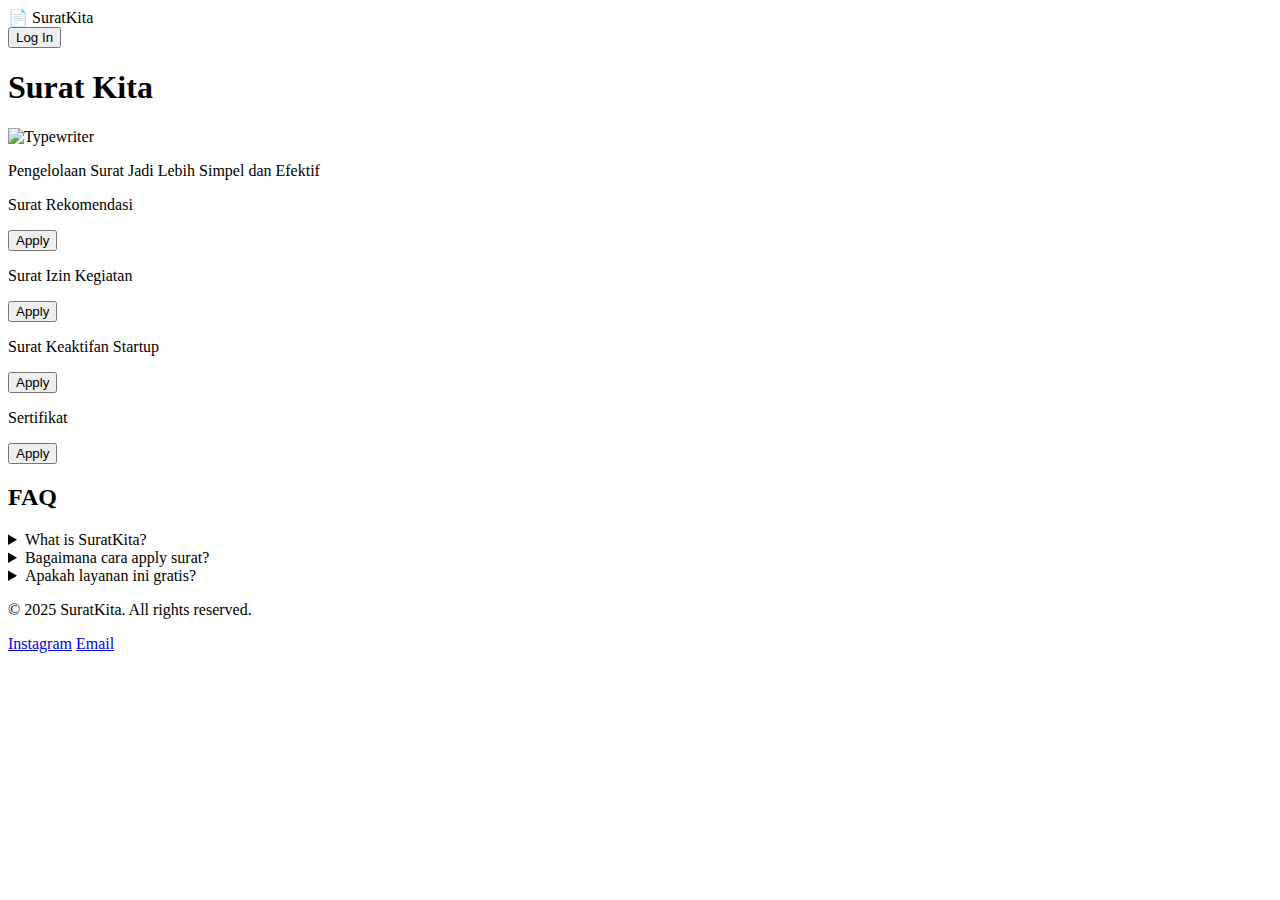
==== index.html @ 3f909e64 "First Commit: Landing Page" ====
<!DOCTYPE html> 
<html lang="id">
<head>
    <meta charset="UTF-8">
    <meta name="viewport" content="width=device-width, initial-scale=1.0">
    <title>SuratKita - Landing Page</title>
    <script src="https://cdn.tailwindcss.com"></script>
</head>
<body class="bg-white text-gray-900">

    <!-- Navbar -->
    <nav class="bg-gray-200 py-4 px-6 flex justify-between items-center shadow-md">
        <div class="text-xl font-bold">📄 SuratKita</div>
        <button class="bg-black text-white px-4 py-2 rounded hover:bg-gray-800">Log In</button>
    </nav>    

    <!-- Header -->
    <header class="text-center mt-10">
        <h1 class="text-3xl font-bold">Surat Kita</h1>
        <div class="flex justify-center my-6">
            <img src="/assets/letter.jpg" alt="Typewriter" class="w-48 h-48 object-cover rounded-lg shadow">
        </div>
        <p class="text-gray-600">Pengelolaan Surat Jadi Lebih Simpel dan Efektif</p>
    </header>

    <!-- Cards -->
    <section class="max-w-4xl mx-auto mt-10 grid grid-cols-1 md:grid-cols-2 gap-6">
        <div class="bg-gray-100 p-4 rounded-lg shadow text-center">
            <p class="text-lg font-semibold">Surat Rekomendasi</p>
            <button class="bg-black text-white px-4 py-2 mt-2 rounded hover:bg-gray-800" onclick="window.location.href='https://docs.google.com/forms/d/e/1FAIpQLSe-xXUOhnfsAJH8A4PYygbwUI5ERGU3QJD0RVEpm_sS-9gT6g/viewform?usp=header'">Apply</button>
        </div>
        <div class="bg-gray-100 p-4 rounded-lg shadow text-center">
            <p class="text-lg font-semibold">Surat Izin Kegiatan</p>
            <button class="bg-black text-white px-4 py-2 mt-2 rounded hover:bg-gray-800">Apply</button>
        </div>
        <div class="bg-gray-100 p-4 rounded-lg shadow text-center">
            <p class="text-lg font-semibold">Surat Keaktifan Startup</p>
            <button class="bg-black text-white px-4 py-2 mt-2 rounded hover:bg-gray-800">Apply</button>
        </div>
        <div class="bg-gray-100 p-4 rounded-lg shadow text-center">
            <p class="text-lg font-semibold">Sertifikat</p>
            <button class="bg-black text-white px-4 py-2 mt-2 rounded hover:bg-gray-800" onclick="window.location.href='https://docs.google.com/forms/d/e/1FAIpQLSeM9QQuI0AHZIjQDtk2FXW_mqsEP5Glp0UQEbscp-8I10ToxQ/viewform?usp=header'">Apply</button>
        </div>
    </section>
   
    <!-- FAQ Section -->
    <section class="max-w-4xl mx-auto mt-10">
        <h2 class="text-2xl font-bold text-center">FAQ</h2>
        <div class="bg-gray-100 p-4 mt-4 rounded-lg shadow">
            <details class="mb-2">
                <summary class="cursor-pointer font-semibold">What is SuratKita?</summary>
                <p class="mt-2 text-gray-700">SuratKita adalah platform untuk pengelolaan surat secara digital.</p>
            </details>
            <details class="mb-2">
                <summary class="cursor-pointer font-semibold">Bagaimana cara apply surat?</summary>
                <p class="mt-2 text-gray-700">Klik tombol "Apply" pada surat yang ingin kamu buat.</p>
            </details>
            <details>
                <summary class="cursor-pointer font-semibold">Apakah layanan ini gratis?</summary>
                <p class="mt-2 text-gray-700">Ya, layanan dasar bisa digunakan secara gratis.</p>
            </details>
        </div>
    </section>

    <!-- Footer -->
    <footer class="bg-black text-white text-center py-4 mt-10">
        <p>&copy; 2025 SuratKita. All rights reserved.</p>
        <div class="flex justify-center space-x-4 mt-2">
            <a href="#" class="hover:underline">Instagram</a>
            <a href="#" class="hover:underline">Email</a>
        </div>
    </footer>

</body>
</html>
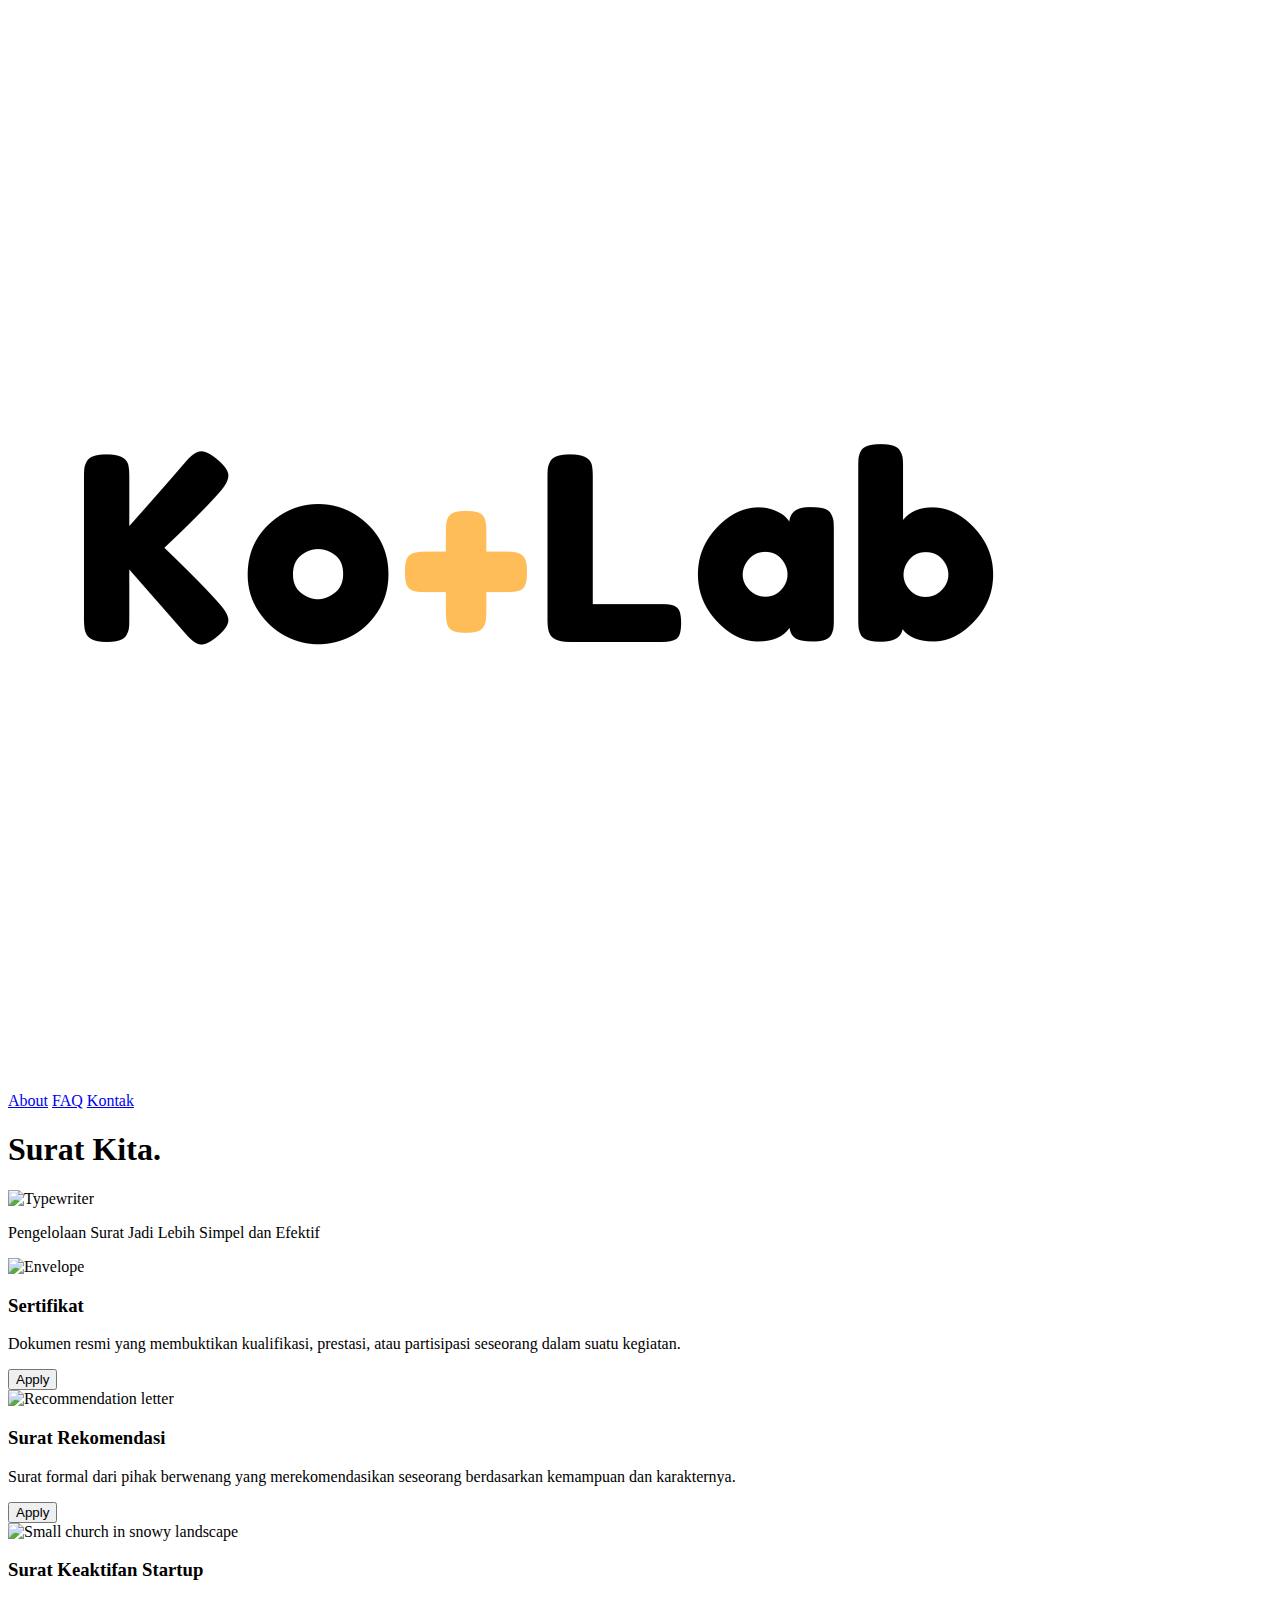
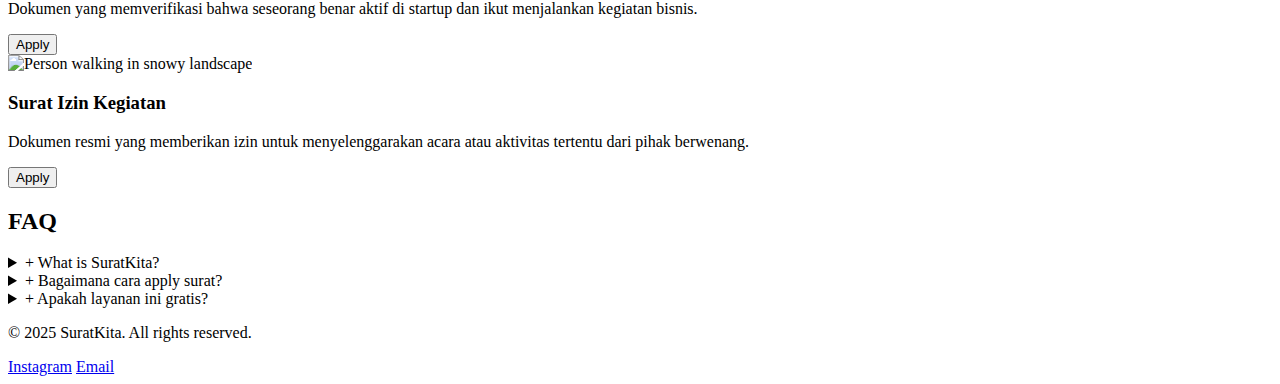
==== commit 3b81d64d: "rubh" ====
--- a/index.html
+++ b/index.html
@@ -9,61 +9,116 @@
 <body class="bg-white text-gray-900">
 
     <!-- Navbar -->
-    <nav class="bg-gray-200 py-4 px-6 flex justify-between items-center shadow-md">
-        <div class="text-xl font-bold">📄 SuratKita</div>
-        <button class="bg-black text-white px-4 py-2 rounded hover:bg-gray-800">Log In</button>
+    <nav class="  px-6 flex justify-between items-center">
+        <div class="flex items-center">
+            <img
+              src="/assets/Ko+Lab Research Alliance_LogoKo+Lab.png"
+              alt="Logo"
+              class="w-24 h-24 "
+            />
+          </div>
+        <div class="flex gap-4">
+            <a href="tentang.html" class="hover:text-yellow-600">About</a>
+            <a href="#faq" class="hover:text-yellow-600">FAQ</a>
+            <a href="#kontak" class="hover:text-yellow-600">Kontak</a>
+        </div>
     </nav>    
 
     <!-- Header -->
-    <header class="text-center mt-10">
-        <h1 class="text-3xl font-bold">Surat Kita</h1>
+    <header class="text-center px-4">
+        <h1 class="text-4xl font-bold">Surat Kita.</h1>
         <div class="flex justify-center my-6">
-            <img src="/assets/letter.jpg" alt="Typewriter" class="w-48 h-48 object-cover rounded-lg shadow">
+            <div class="relative w-80 h-80 bg-gray-100 rounded-lg shadow-lg overflow-hidden">
+                <img src="/assets/letter.jpg" alt="Typewriter" class="w-full h-full object-cover">
+            </div>
         </div>
-        <p class="text-gray-600">Pengelolaan Surat Jadi Lebih Simpel dan Efektif</p>
+        <p class="text-gray-600 mt-4">Pengelolaan Surat Jadi Lebih Simpel dan Efektif</p>
     </header>
 
-    <!-- Cards -->
-    <section class="max-w-4xl mx-auto mt-10 grid grid-cols-1 md:grid-cols-2 gap-6">
-        <div class="bg-gray-100 p-4 rounded-lg shadow text-center">
-            <p class="text-lg font-semibold">Surat Rekomendasi</p>
-            <button class="bg-black text-white px-4 py-2 mt-2 rounded hover:bg-gray-800" onclick="window.location.href='https://docs.google.com/forms/d/e/1FAIpQLSe-xXUOhnfsAJH8A4PYygbwUI5ERGU3QJD0RVEpm_sS-9gT6g/viewform?usp=header'">Apply</button>
+   <!-- Cards -->
+    <section class="max-w-4xl mx-auto mt-10 px-4 space-y-6">
+        <!-- Sertifikat Card -->
+        <div class="flex flex-col md:flex-row overflow-hidden rounded-lg shadow-lg">
+            <div class="md:w-1/2 h-64">
+                <img src="https://i.pinimg.com/736x/5e/5f/bc/5e5fbcef9d43f89003d676aa530faa49.jpg" alt="Envelope" class="w-full h-full object-cover">
+            </div>
+            <div class="md:w-1/2 p-6 bg-amber-100">
+                <h3 class="text-2xl font-bold mb-2">Sertifikat</h3>
+                <p class="text-gray-600 mb-4">Dokumen resmi yang membuktikan kualifikasi, prestasi, atau partisipasi seseorang dalam suatu kegiatan.</p>
+                <button class="bg-black text-white px-4 py-2 rounded hover:bg-gray-800" onclick="window.location.href='https://docs.google.com/forms/d/e/1FAIpQLSeM9QQuI0AHZIjQDtk2FXW_mqsEP5Glp0UQEbscp-8I10ToxQ/viewform?usp=header'">Apply</button>
+            </div>
         </div>
-        <div class="bg-gray-100 p-4 rounded-lg shadow text-center">
-            <p class="text-lg font-semibold">Surat Izin Kegiatan</p>
-            <button class="bg-black text-white px-4 py-2 mt-2 rounded hover:bg-gray-800">Apply</button>
+
+        <!-- Surat Rekomendasi Card -->
+        <div class="flex flex-col md:flex-row-reverse overflow-hidden rounded-lg shadow-lg">
+            <div class="md:w-1/2 h-64">
+                <img src="https://i.pinimg.com/736x/a9/e1/31/a9e1319201de1456394444787820c231.jpg" alt="Recommendation letter" class="w-full h-full object-cover">
+            </div>
+            <div class="md:w-1/2 p-6 bg-gray-100">
+                <h3 class="text-2xl font-bold mb-2">Surat Rekomendasi</h3>
+                <p class="text-gray-600 mb-4">Surat formal dari pihak berwenang yang merekomendasikan seseorang berdasarkan kemampuan dan karakternya.</p>
+                <button class="bg-black text-white px-4 py-2 rounded hover:bg-gray-800" onclick="window.location.href='https://docs.google.com/forms/d/e/1FAIpQLSe-xXUOhnfsAJH8A4PYygbwUI5ERGU3QJD0RVEpm_sS-9gT6g/viewform?usp=header'">Apply</button>
+            </div>
         </div>
-        <div class="bg-gray-100 p-4 rounded-lg shadow text-center">
-            <p class="text-lg font-semibold">Surat Keaktifan Startup</p>
-            <button class="bg-black text-white px-4 py-2 mt-2 rounded hover:bg-gray-800">Apply</button>
+
+        <!-- Surat Keaktifan Startup Card -->
+        <div class="flex flex-col md:flex-row overflow-hidden rounded-lg shadow-lg">
+            <div class="md:w-1/2 h-64">
+                <img src="https://i.pinimg.com/736x/47/79/f2/4779f200d02304a65221cb55d66780e9.jpg" alt="Small church in snowy landscape" class="w-full h-full object-cover">
+            </div>
+            <div class="md:w-1/2 p-6 bg-amber-100">
+                <h3 class="text-2xl font-bold mb-2">Surat Keaktifan Startup</h3>
+                <p class="text-gray-600 mb-4">Dokumen yang memverifikasi bahwa seseorang benar aktif di startup dan ikut menjalankan kegiatan bisnis.</p>
+                <button class="bg-black text-white px-4 py-2 rounded hover:bg-gray-800" onclick="window.location.href='https://script.google.com/macros/s/AKfycbzmeJyx5Izi31fQYzQXXgxdJi311XVSgeWVrKlwhOxNgD7td-e-yCY4uzBCT12zJ9Pp/exec'">Apply</button>
+            </div>
         </div>
-        <div class="bg-gray-100 p-4 rounded-lg shadow text-center">
-            <p class="text-lg font-semibold">Sertifikat</p>
-            <button class="bg-black text-white px-4 py-2 mt-2 rounded hover:bg-gray-800" onclick="window.location.href='https://docs.google.com/forms/d/e/1FAIpQLSeM9QQuI0AHZIjQDtk2FXW_mqsEP5Glp0UQEbscp-8I10ToxQ/viewform?usp=header'">Apply</button>
+
+        <!-- Surat Izin Kegiatan Card -->
+        <div class="flex flex-col md:flex-row-reverse overflow-hidden rounded-lg shadow-lg">
+            <div class="md:w-1/2 h-64">
+                <img src="https://i.pinimg.com/736x/15/30/3d/15303db09e01eef47d93232e29248d7e.jpg" alt="Person walking in snowy landscape" class="w-full h-full object-cover">
+            </div>
+            <div class="md:w-1/2 p-6 bg-gray-100">
+                <h3 class="text-2xl font-bold mb-2">Surat Izin Kegiatan</h3>
+                <p class="text-gray-600 mb-4">Dokumen resmi yang memberikan izin untuk menyelenggarakan acara atau aktivitas tertentu dari pihak berwenang.</p>
+                <button class="bg-black text-white px-4 py-2 rounded hover:bg-gray-800" onclick="window.location.href='https://script.google.com/macros/s/AKfycbwCEl3GbvSrZ8l9_nieyUm_HQKY5ARxbonVmTJYHWh1aHvWy9k0TbQWT_RNSMUxmsme/exec'">Apply</button>
+            </div>
         </div>
     </section>
-   
-    <!-- FAQ Section -->
-    <section class="max-w-4xl mx-auto mt-10">
-        <h2 class="text-2xl font-bold text-center">FAQ</h2>
-        <div class="bg-gray-100 p-4 mt-4 rounded-lg shadow">
-            <details class="mb-2">
-                <summary class="cursor-pointer font-semibold">What is SuratKita?</summary>
-                <p class="mt-2 text-gray-700">SuratKita adalah platform untuk pengelolaan surat secara digital.</p>
-            </details>
-            <details class="mb-2">
-                <summary class="cursor-pointer font-semibold">Bagaimana cara apply surat?</summary>
-                <p class="mt-2 text-gray-700">Klik tombol "Apply" pada surat yang ingin kamu buat.</p>
-            </details>
-            <details>
-                <summary class="cursor-pointer font-semibold">Apakah layanan ini gratis?</summary>
-                <p class="mt-2 text-gray-700">Ya, layanan dasar bisa digunakan secara gratis.</p>
-            </details>
-        </div>
-    </section>
+    
+        <!-- FAQ Section -->
+        <section id="faq" class="max-w-4xl mx-auto mt-16 px-4">
+            <h2 class="text-3xl font-bold text-center mb-6">FAQ</h2>
+            <div class="space-y-2">
+                <div class="bg-gray-50 p-4 rounded-lg shadow">
+                    <details>
+                        <summary class="cursor-pointer font-semibold flex items-center">
+                            <span class="mr-2">+</span> What is SuratKita?
+                        </summary>
+                        <p class="mt-2 pl-6 text-gray-700">SuratKita adalah platform untuk pengelolaan surat secara digital.</p>
+                    </details>
+                </div>
+                <div class="bg-gray-50 p-4 rounded-lg shadow">
+                    <details>
+                        <summary class="cursor-pointer font-semibold flex items-center">
+                            <span class="mr-2">+</span> Bagaimana cara apply surat?
+                        </summary>
+                        <p class="mt-2 pl-6 text-gray-700">Klik tombol "Apply" pada surat yang ingin kamu buat.</p>
+                    </details>
+                </div>
+                <div class="bg-gray-50 p-4 rounded-lg shadow">
+                    <details>
+                        <summary class="cursor-pointer font-semibold flex items-center">
+                            <span class="mr-2">+</span> Apakah layanan ini gratis?
+                        </summary>
+                        <p class="mt-2 pl-6 text-gray-700">Ya, layanan dasar bisa digunakan secara gratis.</p>
+                    </details>
+                </div>
+            </div>
+        </section>
 
     <!-- Footer -->
-    <footer class="bg-black text-white text-center py-4 mt-10">
+    <footer id="kontak" class="bg-black text-white text-center py-4 mt-16">
         <p>&copy; 2025 SuratKita. All rights reserved.</p>
         <div class="flex justify-center space-x-4 mt-2">
             <a href="#" class="hover:underline">Instagram</a>
@@ -72,4 +127,4 @@
     </footer>
 
 </body>
-</html>
+</html>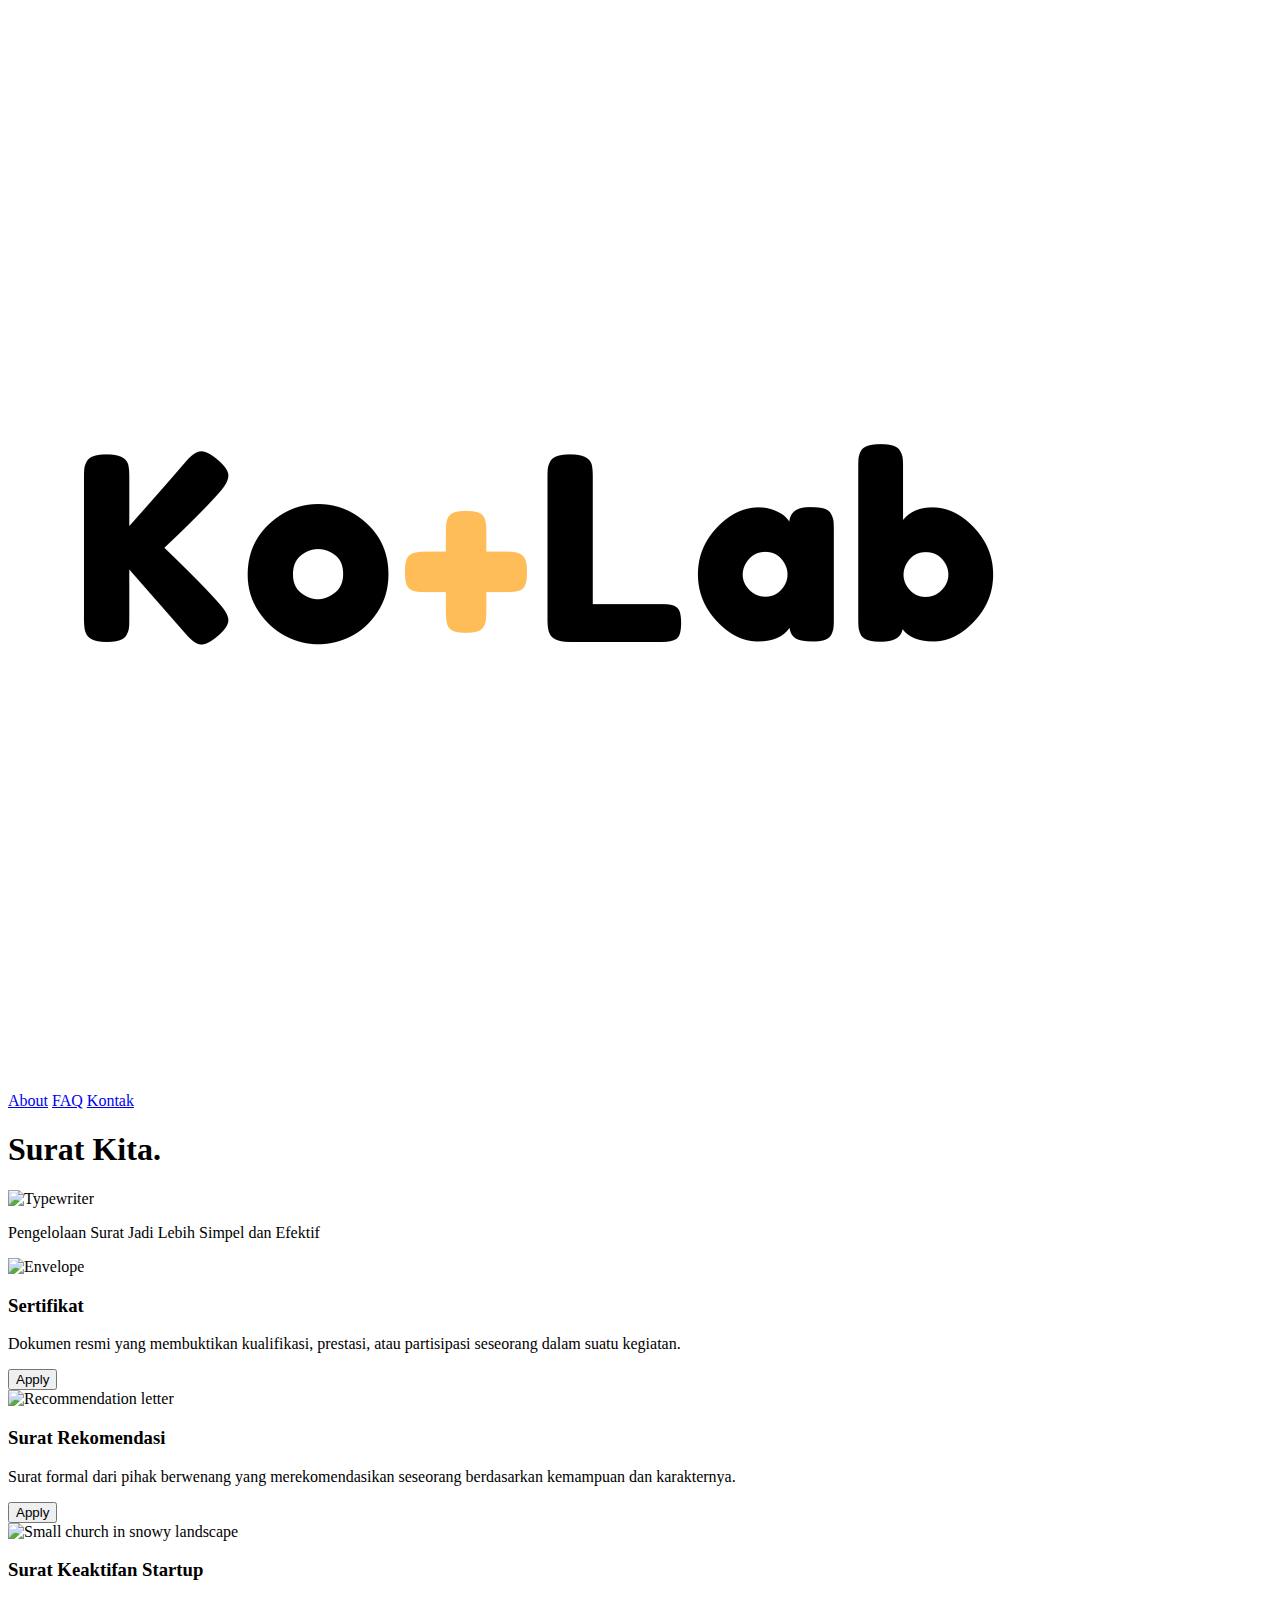
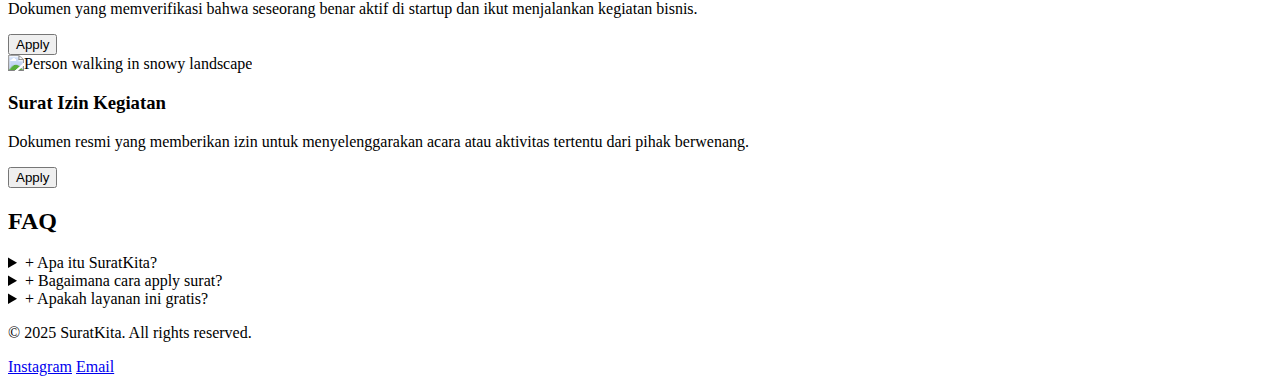
==== commit edcaa305: "Fix: Memperbaiki logo dan image" ====
--- a/index.html
+++ b/index.html
@@ -93,7 +93,7 @@
                 <div class="bg-gray-50 p-4 rounded-lg shadow">
                     <details>
                         <summary class="cursor-pointer font-semibold flex items-center">
-                            <span class="mr-2">+</span> What is SuratKita?
+                            <span class="mr-2">+</span> Apa itu SuratKita?
                         </summary>
                         <p class="mt-2 pl-6 text-gray-700">SuratKita adalah platform untuk pengelolaan surat secara digital.</p>
                     </details>
